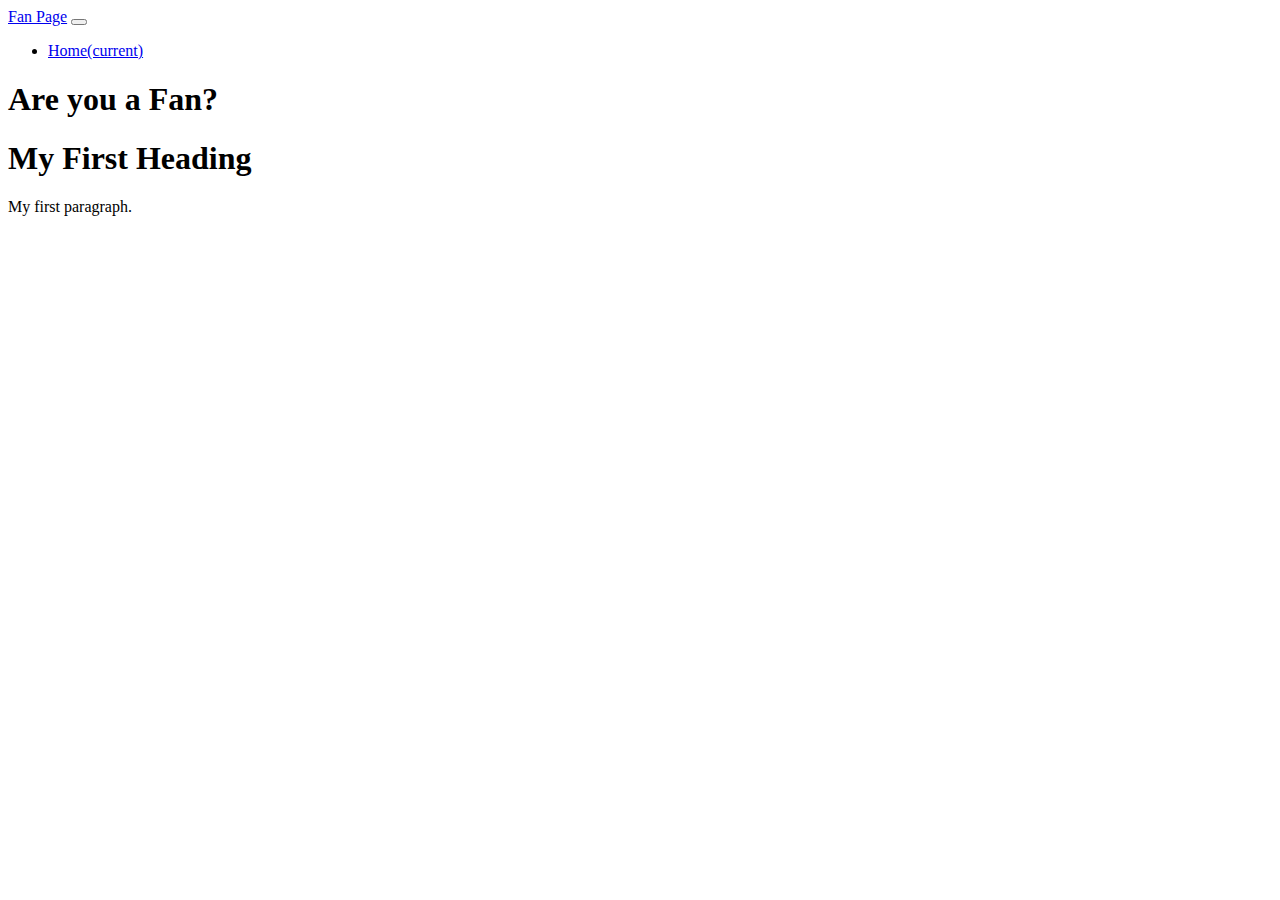
==== index.html @ 9e585be3 "Update index.html" ====
<!DOCTYPE html>
<link href="https://cdn.jsdelivr.net/npm/bootstrap@5.3.0-alpha1/dist/css/bootstrap.min.css" rel="stylesheet" integrity="sha384-GLhlTQ8iRABdZLl6O3oVMWSktQOp6b7In1Zl3/Jr59b6EGGoI1aFkw7cmDA6j6gD" crossorigin="anonymous">
<script src="https://cdn.jsdelivr.net/npm/bootstrap@5.3.0-alpha1/dist/js/bootstrap.bundle.min.js" integrity="sha384-w76AqPfDkMBDXo30jS1Sgez6pr3x5MlQ1ZAGC+nuZB+EYdgRZgiwxhTBTkF7CXvN" crossorigin="anonymous"></script>
<script src="https://cdn.jsdelivr.net/npm/@popperjs/core@2.11.6/dist/umd/popper.min.js" integrity="sha384-oBqDVmMz9ATKxIep9tiCxS/Z9fNfEXiDAYTujMAeBAsjFuCZSmKbSSUnQlmh/jp3" crossorigin="anonymous"></script>
<script src="https://cdn.jsdelivr.net/npm/bootstrap@5.3.0-alpha1/dist/js/bootstrap.min.js" integrity="sha384-mQ93GR66B00ZXjt0YO5KlohRA5SY2XofN4zfuZxLkoj1gXtW8ANNCe9d5Y3eG5eD" crossorigin="anonymous"></script>
<html>
    <head>
        <title>Fan Page</title>
    </head>
    <body>
        <nav class="navbar navbar-expand-lg navbar-light bg-light">
            <a class="navbar-brand" href="#">Fan Page</a>
            <button class="navbar-toggler" type="button" data-toggle="collapse" data-target="#navbarNav" aria-controls="navbarNav" aria-expanded="false" aria-label="Toggle navigation">
                <span class="navbar-toggler-icon"></span>
            </button>
            <div class="collapse navbar-collapse" id="navbarNav">
                <ul class="navbar-nav">
                    <li class="nav-item active">
                        <a class="nav-link" href="#">Home<span class="sr-only">(current)</span></a>
                    </li>
                </ul>
            </div>
        </nav>

        
        <div class="container">
            <h1>Are you a Fan?</h1>
        </div>

        <h1>My First Heading</h1>
        <p>My first paragraph.</p>

    </body>

</html>
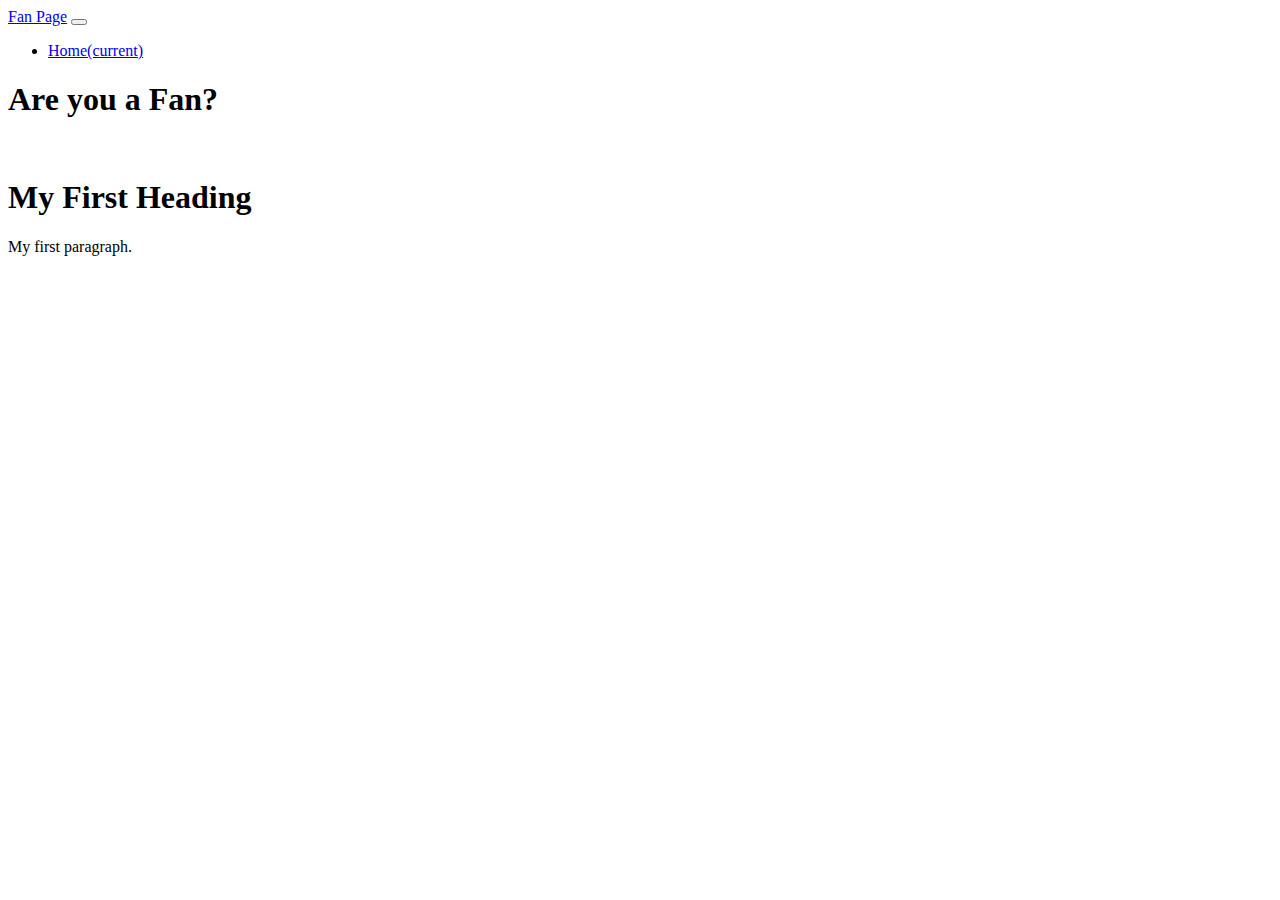
==== commit 68eb35e7: "Update index.html" ====
--- a/index.html
+++ b/index.html
@@ -27,6 +27,10 @@
             <h1>Are you a Fan?</h1>
         </div>
 
+        <div>
+            <img src="https://i5.walmartimages.com/asr/8219c62a-033c-4d68-bcde-168d78e26e26_1.136bf5d35013109607798ad7a6108e70.jpeg" alt="">
+        </div>
+
         <h1>My First Heading</h1>
         <p>My first paragraph.</p>
 
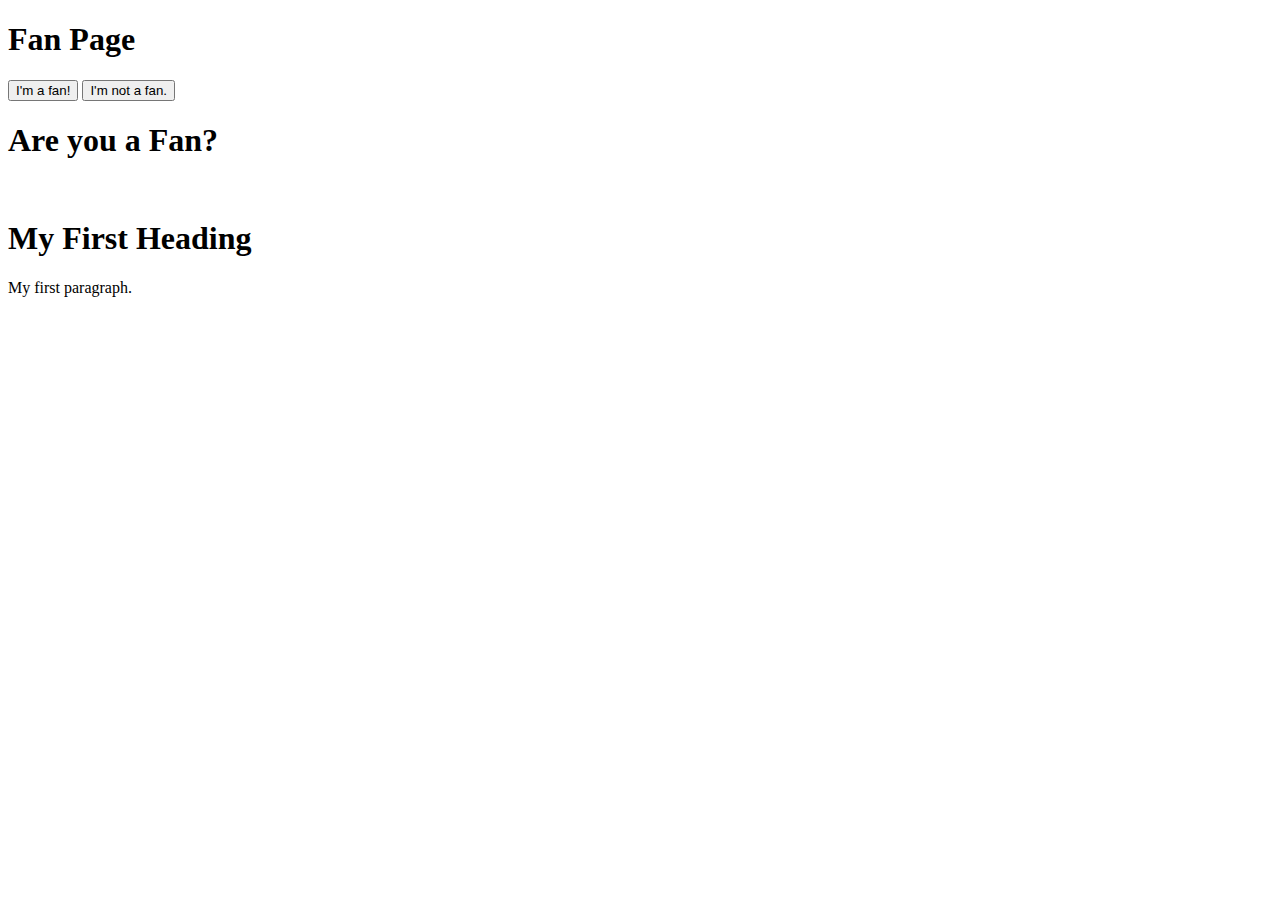
==== commit f500663f: "Update index.html" ====
--- a/index.html
+++ b/index.html
@@ -8,18 +8,12 @@
         <title>Fan Page</title>
     </head>
     <body>
-        <nav class="navbar navbar-expand-lg navbar-light bg-light">
-            <a class="navbar-brand" href="#">Fan Page</a>
-            <button class="navbar-toggler" type="button" data-toggle="collapse" data-target="#navbarNav" aria-controls="navbarNav" aria-expanded="false" aria-label="Toggle navigation">
-                <span class="navbar-toggler-icon"></span>
-            </button>
-            <div class="collapse navbar-collapse" id="navbarNav">
-                <ul class="navbar-nav">
-                    <li class="nav-item active">
-                        <a class="nav-link" href="#">Home<span class="sr-only">(current)</span></a>
-                    </li>
-                </ul>
-            </div>
+        <nav class="navbar navbar-light bg-light">
+            <form class="form-inline">
+                <h1>Fan Page</h1>
+                <button class="btn btn-outline-success" type="button">I'm a fan!</button>
+                <button class="btn btn-sm btn-outline-secondary" type="button">I'm not a fan.</button>
+            </form>
         </nav>
 
         
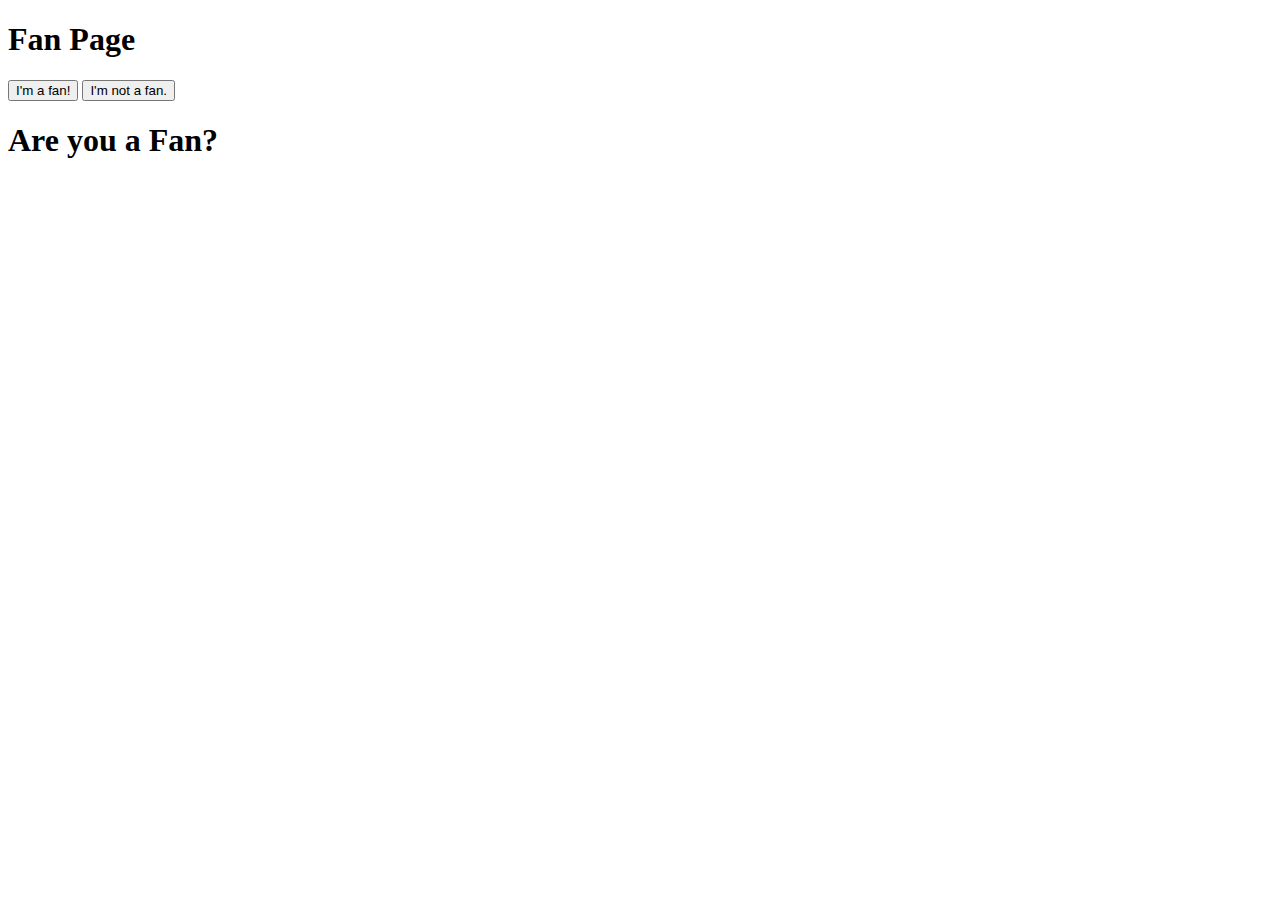
==== commit 5ea71e18: "Update index.html" ====
--- a/index.html
+++ b/index.html
@@ -21,12 +21,9 @@
             <h1>Are you a Fan?</h1>
         </div>
 
-        <div>
+        <div class="container">
             <img src="https://i5.walmartimages.com/asr/8219c62a-033c-4d68-bcde-168d78e26e26_1.136bf5d35013109607798ad7a6108e70.jpeg" alt="">
         </div>
-
-        <h1>My First Heading</h1>
-        <p>My first paragraph.</p>
 
     </body>
 
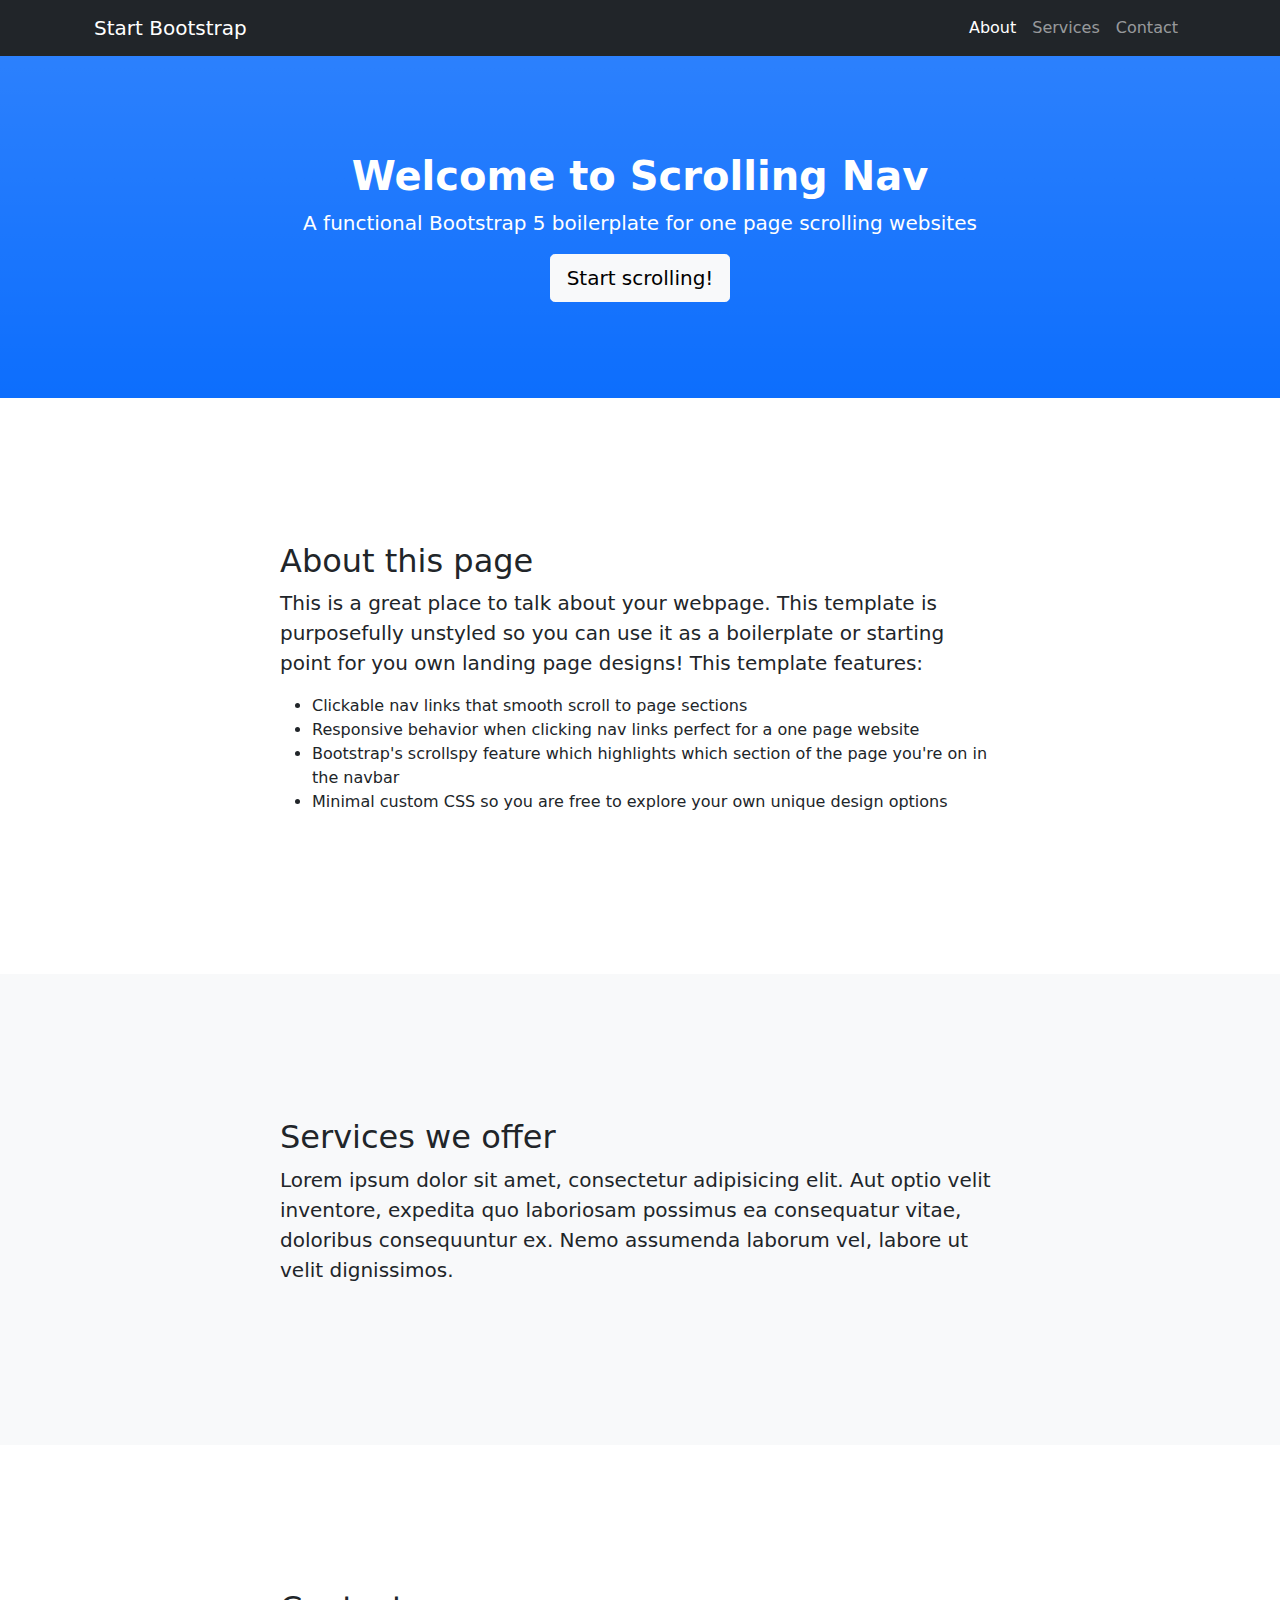
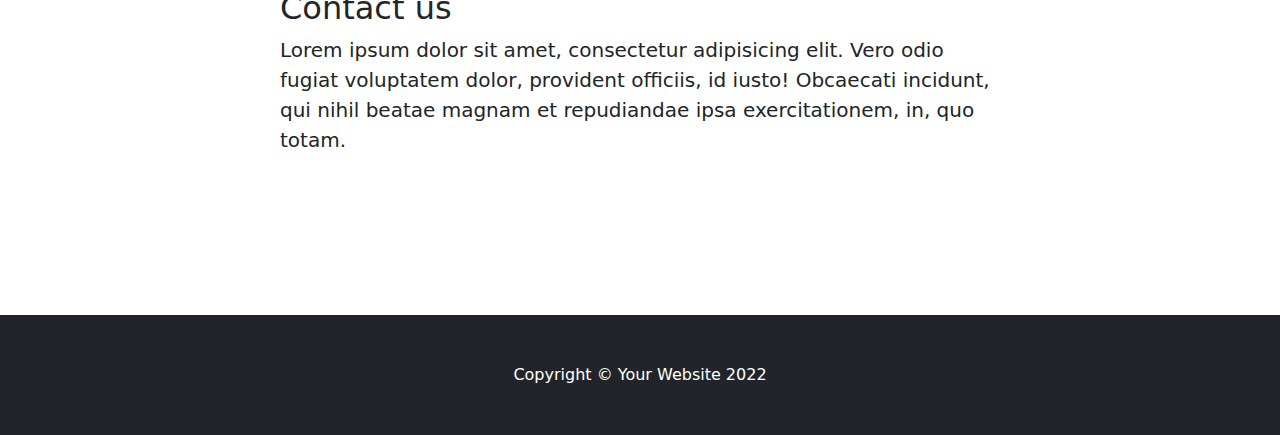
==== commit 289acbeb: "Commit" ====
--- a/index.html
+++ b/index.html
@@ -1,30 +1,84 @@
 <!DOCTYPE html>
-<link href="https://cdn.jsdelivr.net/npm/bootstrap@5.3.0-alpha1/dist/css/bootstrap.min.css" rel="stylesheet" integrity="sha384-GLhlTQ8iRABdZLl6O3oVMWSktQOp6b7In1Zl3/Jr59b6EGGoI1aFkw7cmDA6j6gD" crossorigin="anonymous">
-<script src="https://cdn.jsdelivr.net/npm/bootstrap@5.3.0-alpha1/dist/js/bootstrap.bundle.min.js" integrity="sha384-w76AqPfDkMBDXo30jS1Sgez6pr3x5MlQ1ZAGC+nuZB+EYdgRZgiwxhTBTkF7CXvN" crossorigin="anonymous"></script>
-<script src="https://cdn.jsdelivr.net/npm/@popperjs/core@2.11.6/dist/umd/popper.min.js" integrity="sha384-oBqDVmMz9ATKxIep9tiCxS/Z9fNfEXiDAYTujMAeBAsjFuCZSmKbSSUnQlmh/jp3" crossorigin="anonymous"></script>
-<script src="https://cdn.jsdelivr.net/npm/bootstrap@5.3.0-alpha1/dist/js/bootstrap.min.js" integrity="sha384-mQ93GR66B00ZXjt0YO5KlohRA5SY2XofN4zfuZxLkoj1gXtW8ANNCe9d5Y3eG5eD" crossorigin="anonymous"></script>
-<html>
+<html lang="en">
     <head>
-        <title>Fan Page</title>
+        <meta charset="utf-8" />
+        <meta name="viewport" content="width=device-width, initial-scale=1, shrink-to-fit=no" />
+        <meta name="description" content="" />
+        <meta name="author" content="" />
+        <title>Scrolling Nav - Start Bootstrap Template</title>
+        <link rel="icon" type="image/x-icon" href="assets/favicon.ico" />
+        <!-- Core theme CSS (includes Bootstrap)-->
+        <link href="css/styles.css" rel="stylesheet" />
     </head>
-    <body>
-        <nav class="navbar navbar-light bg-light">
-            <form class="form-inline">
-                <h1>Fan Page</h1>
-                <button class="btn btn-outline-success" type="button">I'm a fan!</button>
-                <button class="btn btn-sm btn-outline-secondary" type="button">I'm not a fan.</button>
-            </form>
+    <body id="page-top">
+        <!-- Navigation-->
+        <nav class="navbar navbar-expand-lg navbar-dark bg-dark fixed-top" id="mainNav">
+            <div class="container px-4">
+                <a class="navbar-brand" href="#page-top">Start Bootstrap</a>
+                <button class="navbar-toggler" type="button" data-bs-toggle="collapse" data-bs-target="#navbarResponsive" aria-controls="navbarResponsive" aria-expanded="false" aria-label="Toggle navigation"><span class="navbar-toggler-icon"></span></button>
+                <div class="collapse navbar-collapse" id="navbarResponsive">
+                    <ul class="navbar-nav ms-auto">
+                        <li class="nav-item"><a class="nav-link" href="#about">About</a></li>
+                        <li class="nav-item"><a class="nav-link" href="#services">Services</a></li>
+                        <li class="nav-item"><a class="nav-link" href="#contact">Contact</a></li>
+                    </ul>
+                </div>
+            </div>
         </nav>
-
-        
-        <div class="container">
-            <h1>Are you a Fan?</h1>
-        </div>
-
-        <div class="container">
-            <img src="https://i5.walmartimages.com/asr/8219c62a-033c-4d68-bcde-168d78e26e26_1.136bf5d35013109607798ad7a6108e70.jpeg" alt="">
-        </div>
-
+        <!-- Header-->
+        <header class="bg-primary bg-gradient text-white">
+            <div class="container px-4 text-center">
+                <h1 class="fw-bolder">Welcome to Scrolling Nav</h1>
+                <p class="lead">A functional Bootstrap 5 boilerplate for one page scrolling websites</p>
+                <a class="btn btn-lg btn-light" href="#about">Start scrolling!</a>
+            </div>
+        </header>
+        <!-- About section-->
+        <section id="about">
+            <div class="container px-4">
+                <div class="row gx-4 justify-content-center">
+                    <div class="col-lg-8">
+                        <h2>About this page</h2>
+                        <p class="lead">This is a great place to talk about your webpage. This template is purposefully unstyled so you can use it as a boilerplate or starting point for you own landing page designs! This template features:</p>
+                        <ul>
+                            <li>Clickable nav links that smooth scroll to page sections</li>
+                            <li>Responsive behavior when clicking nav links perfect for a one page website</li>
+                            <li>Bootstrap's scrollspy feature which highlights which section of the page you're on in the navbar</li>
+                            <li>Minimal custom CSS so you are free to explore your own unique design options</li>
+                        </ul>
+                    </div>
+                </div>
+            </div>
+        </section>
+        <!-- Services section-->
+        <section class="bg-light" id="services">
+            <div class="container px-4">
+                <div class="row gx-4 justify-content-center">
+                    <div class="col-lg-8">
+                        <h2>Services we offer</h2>
+                        <p class="lead">Lorem ipsum dolor sit amet, consectetur adipisicing elit. Aut optio velit inventore, expedita quo laboriosam possimus ea consequatur vitae, doloribus consequuntur ex. Nemo assumenda laborum vel, labore ut velit dignissimos.</p>
+                    </div>
+                </div>
+            </div>
+        </section>
+        <!-- Contact section-->
+        <section id="contact">
+            <div class="container px-4">
+                <div class="row gx-4 justify-content-center">
+                    <div class="col-lg-8">
+                        <h2>Contact us</h2>
+                        <p class="lead">Lorem ipsum dolor sit amet, consectetur adipisicing elit. Vero odio fugiat voluptatem dolor, provident officiis, id iusto! Obcaecati incidunt, qui nihil beatae magnam et repudiandae ipsa exercitationem, in, quo totam.</p>
+                    </div>
+                </div>
+            </div>
+        </section>
+        <!-- Footer-->
+        <footer class="py-5 bg-dark">
+            <div class="container px-4"><p class="m-0 text-center text-white">Copyright &copy; Your Website 2022</p></div>
+        </footer>
+        <!-- Bootstrap core JS-->
+        <script src="https://cdn.jsdelivr.net/npm/bootstrap@5.1.3/dist/js/bootstrap.bundle.min.js"></script>
+        <!-- Core theme JS-->
+        <script src="js/scripts.js"></script>
     </body>
-
-</html>+</html>
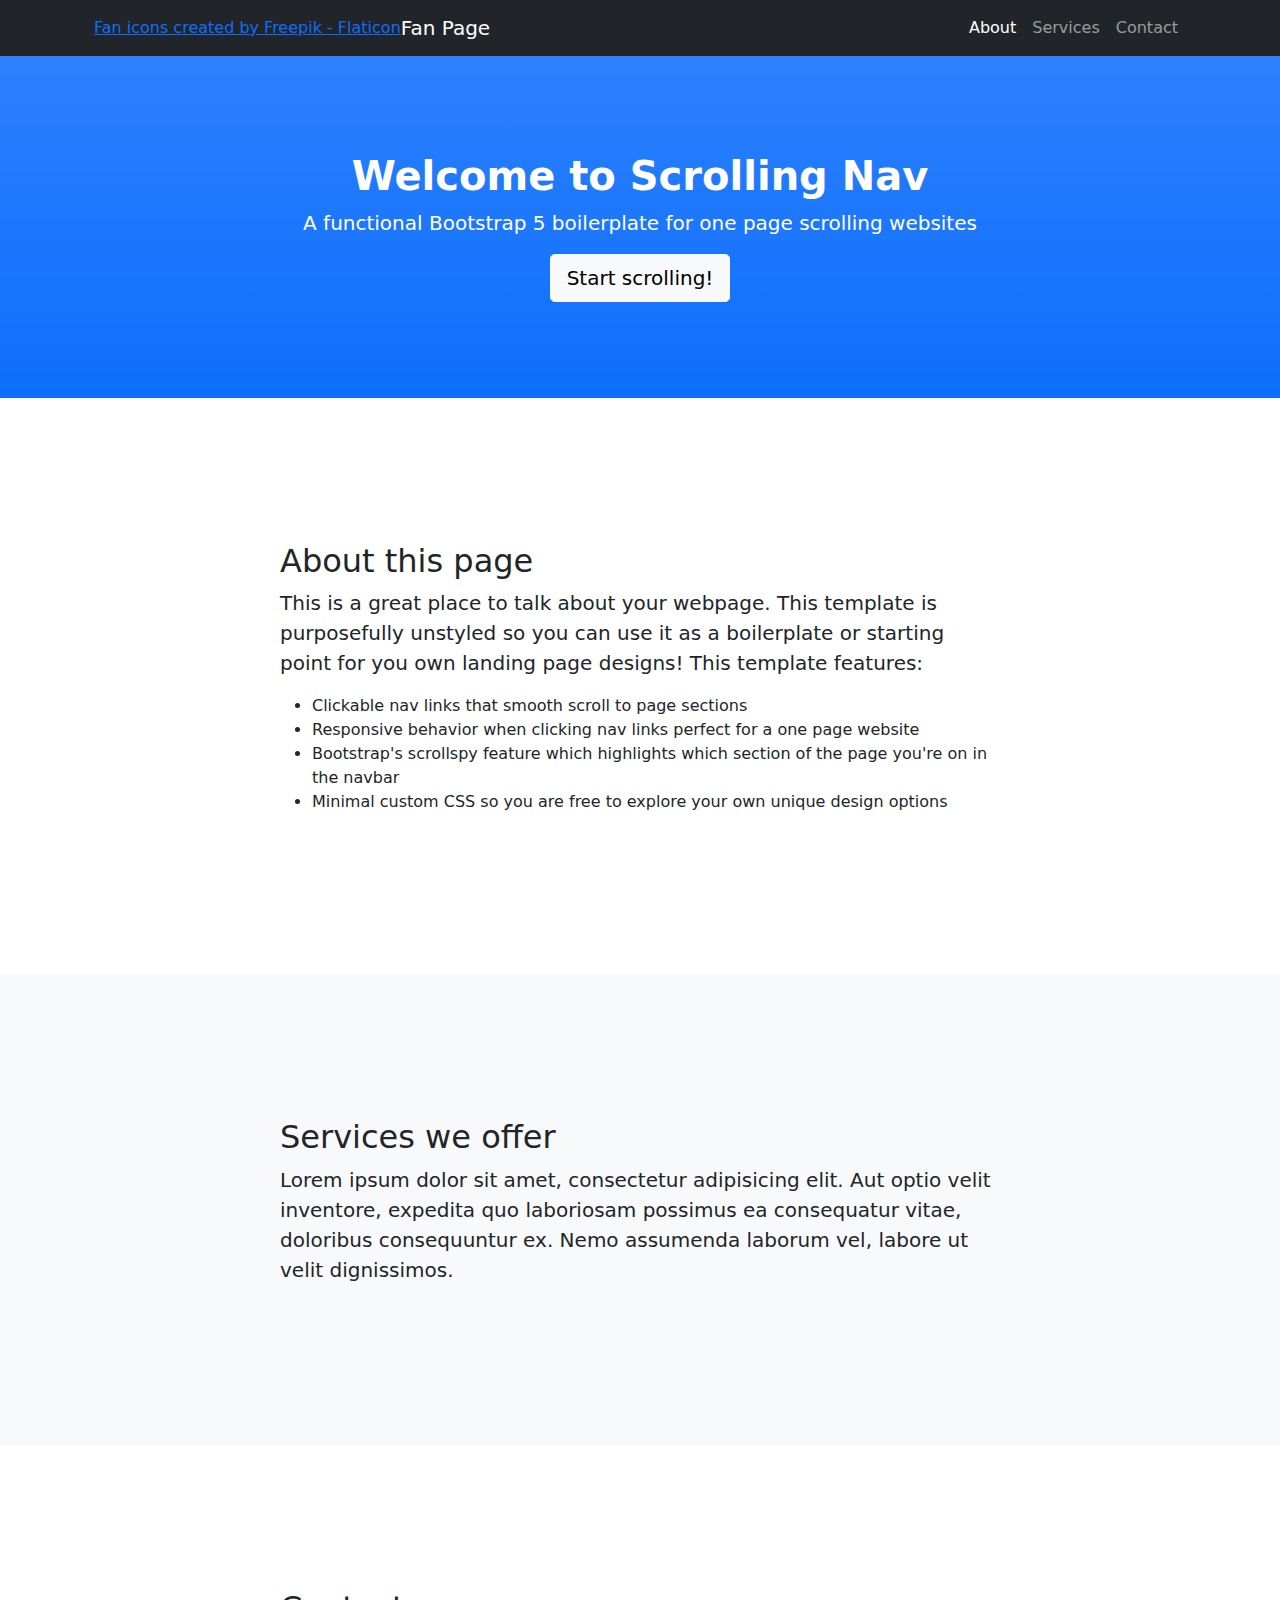
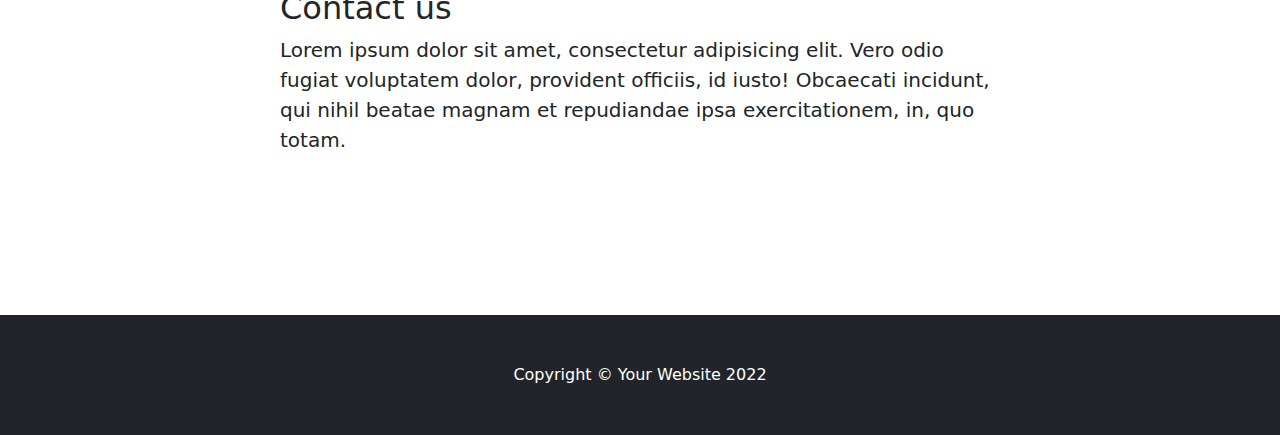
==== commit f8c589c7: "Update index.html" ====
--- a/index.html
+++ b/index.html
@@ -5,7 +5,7 @@
         <meta name="viewport" content="width=device-width, initial-scale=1, shrink-to-fit=no" />
         <meta name="description" content="" />
         <meta name="author" content="" />
-        <title>Scrolling Nav - Start Bootstrap Template</title>
+        <title>Fan Page</title>
         <link rel="icon" type="image/x-icon" href="assets/favicon.ico" />
         <!-- Core theme CSS (includes Bootstrap)-->
         <link href="css/styles.css" rel="stylesheet" />
@@ -14,7 +14,8 @@
         <!-- Navigation-->
         <nav class="navbar navbar-expand-lg navbar-dark bg-dark fixed-top" id="mainNav">
             <div class="container px-4">
-                <a class="navbar-brand" href="#page-top">Start Bootstrap</a>
+                <a href="https://www.flaticon.com/free-icons/fan" title="fan icons">Fan icons created by Freepik - Flaticon</a>
+                <a class="navbar-brand" href="#page-top">Fan Page</a>
                 <button class="navbar-toggler" type="button" data-bs-toggle="collapse" data-bs-target="#navbarResponsive" aria-controls="navbarResponsive" aria-expanded="false" aria-label="Toggle navigation"><span class="navbar-toggler-icon"></span></button>
                 <div class="collapse navbar-collapse" id="navbarResponsive">
                     <ul class="navbar-nav ms-auto">
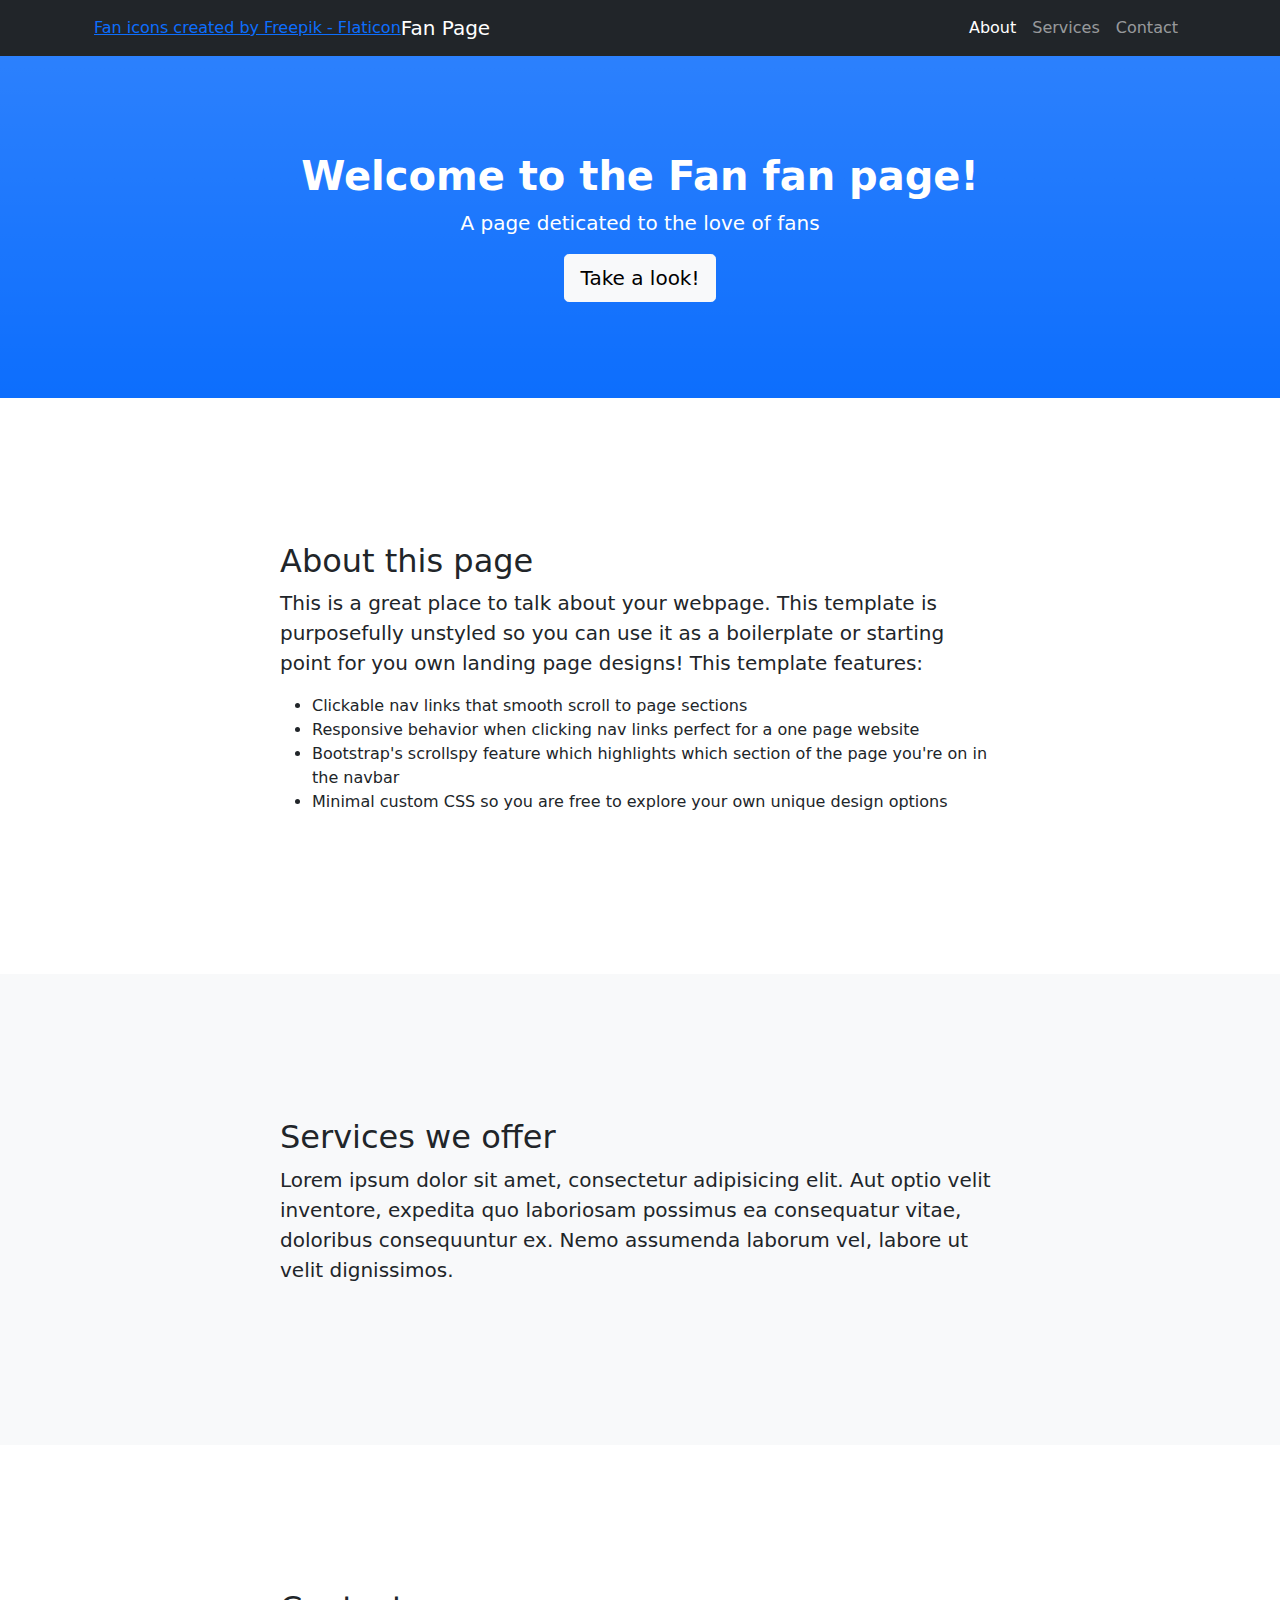
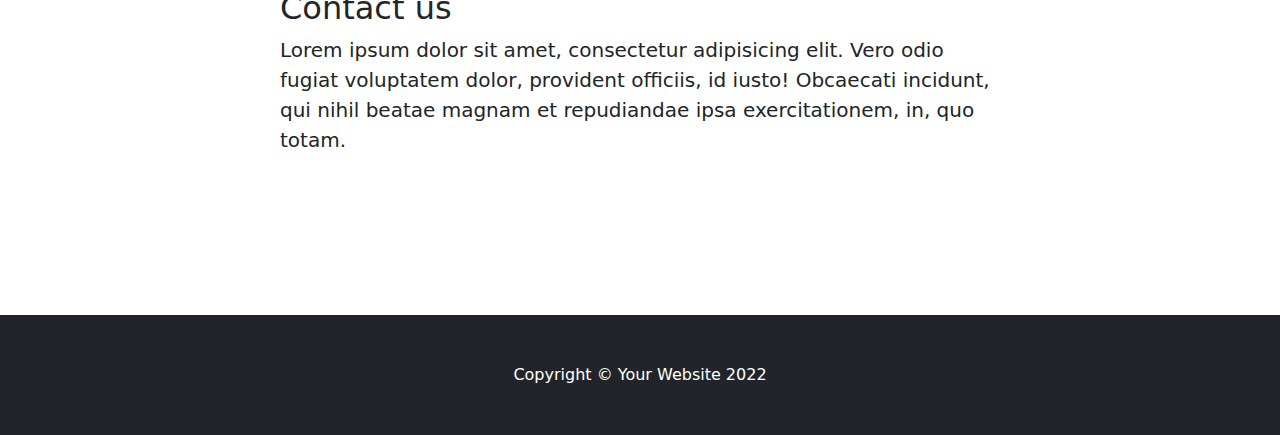
==== commit 7fc1d837: "Update index.html" ====
--- a/index.html
+++ b/index.html
@@ -29,9 +29,9 @@
         <!-- Header-->
         <header class="bg-primary bg-gradient text-white">
             <div class="container px-4 text-center">
-                <h1 class="fw-bolder">Welcome to Scrolling Nav</h1>
-                <p class="lead">A functional Bootstrap 5 boilerplate for one page scrolling websites</p>
-                <a class="btn btn-lg btn-light" href="#about">Start scrolling!</a>
+                <h1 class="fw-bolder">Welcome to the Fan fan page!</h1>
+                <p class="lead">A page deticated to the love of fans</p>
+                <a class="btn btn-lg btn-light" href="#about">Take a look!</a>
             </div>
         </header>
         <!-- About section-->
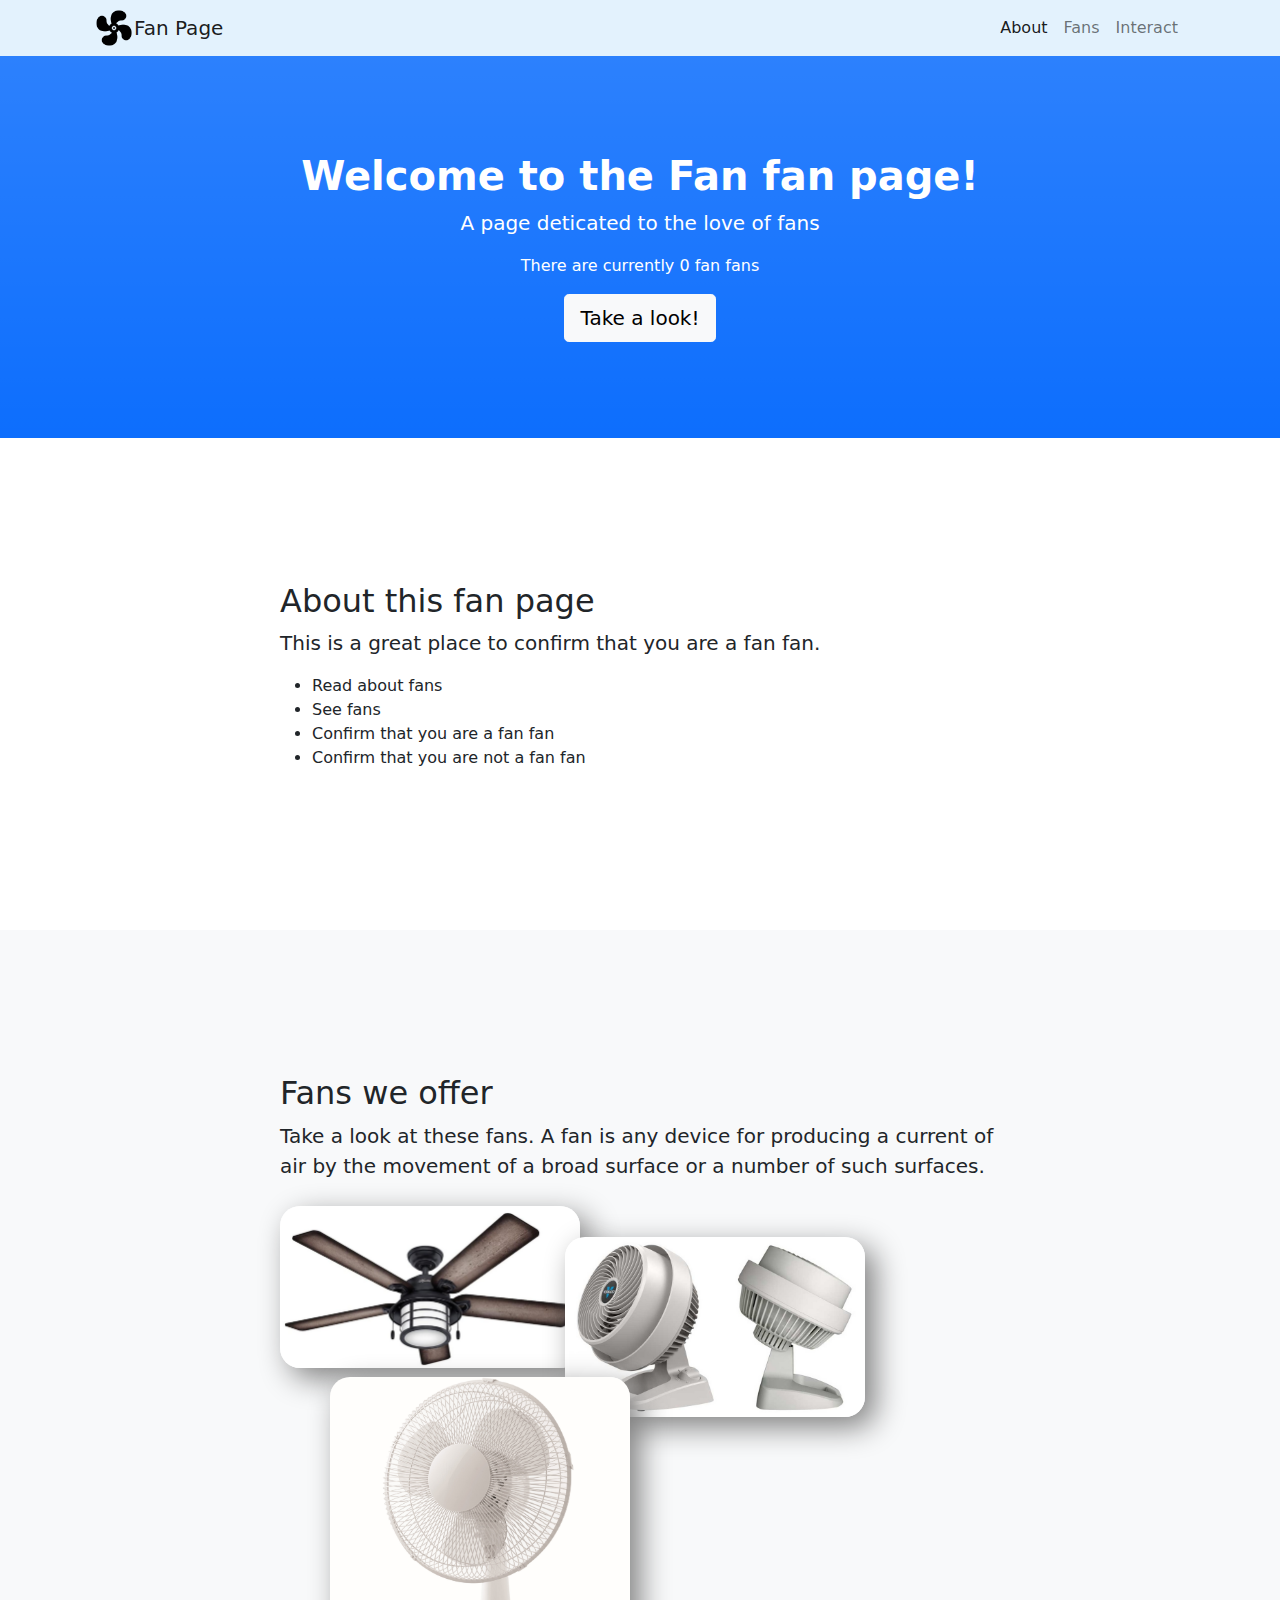
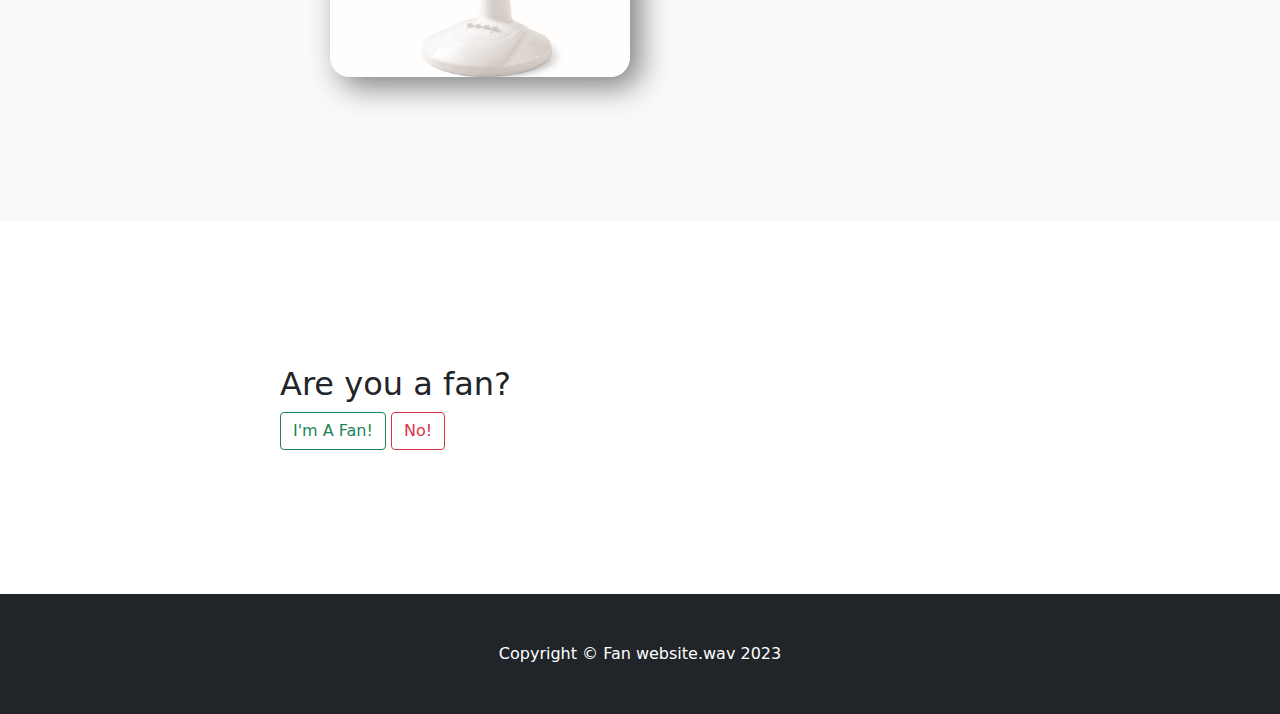
==== commit 78aa0477: "Done" ====
--- a/index.html
+++ b/index.html
@@ -9,19 +9,20 @@
         <link rel="icon" type="image/x-icon" href="assets/favicon.ico" />
         <!-- Core theme CSS (includes Bootstrap)-->
         <link href="css/styles.css" rel="stylesheet" />
+        <link rel="stylesheet" href="css/style.css">
     </head>
     <body id="page-top">
         <!-- Navigation-->
-        <nav class="navbar navbar-expand-lg navbar-dark bg-dark fixed-top" id="mainNav">
+        <nav class="navbar navbar-expand-lg navbar-light fixed-top" style="background-color: #e3f2fd;" id="mainNav">
             <div class="container px-4">
-                <a href="https://www.flaticon.com/free-icons/fan" title="fan icons">Fan icons created by Freepik - Flaticon</a>
+                <img class="icon" src="assets/cooler.png" alt="" width="40px">
                 <a class="navbar-brand" href="#page-top">Fan Page</a>
                 <button class="navbar-toggler" type="button" data-bs-toggle="collapse" data-bs-target="#navbarResponsive" aria-controls="navbarResponsive" aria-expanded="false" aria-label="Toggle navigation"><span class="navbar-toggler-icon"></span></button>
                 <div class="collapse navbar-collapse" id="navbarResponsive">
                     <ul class="navbar-nav ms-auto">
                         <li class="nav-item"><a class="nav-link" href="#about">About</a></li>
-                        <li class="nav-item"><a class="nav-link" href="#services">Services</a></li>
-                        <li class="nav-item"><a class="nav-link" href="#contact">Contact</a></li>
+                        <li class="nav-item"><a class="nav-link" href="#fans">Fans</a></li>
+                        <li class="nav-item"><a class="nav-link" href="#interact">Interact</a></li>
                     </ul>
                 </div>
             </div>
@@ -31,6 +32,7 @@
             <div class="container px-4 text-center">
                 <h1 class="fw-bolder">Welcome to the Fan fan page!</h1>
                 <p class="lead">A page deticated to the love of fans</p>
+                <p id="numfans">There are currently 0 fan fans</p>
                 <a class="btn btn-lg btn-light" href="#about">Take a look!</a>
             </div>
         </header>
@@ -39,43 +41,47 @@
             <div class="container px-4">
                 <div class="row gx-4 justify-content-center">
                     <div class="col-lg-8">
-                        <h2>About this page</h2>
-                        <p class="lead">This is a great place to talk about your webpage. This template is purposefully unstyled so you can use it as a boilerplate or starting point for you own landing page designs! This template features:</p>
+                        <h2>About this fan page</h2>
+                        <p class="lead">This is a great place to confirm that you are a fan fan.</p>
                         <ul>
-                            <li>Clickable nav links that smooth scroll to page sections</li>
-                            <li>Responsive behavior when clicking nav links perfect for a one page website</li>
-                            <li>Bootstrap's scrollspy feature which highlights which section of the page you're on in the navbar</li>
-                            <li>Minimal custom CSS so you are free to explore your own unique design options</li>
+                            <li>Read about fans</li>
+                            <li>See fans</li>
+                            <li>Confirm that you are a fan fan</li>
+                            <li>Confirm that you are not a fan fan</li>
                         </ul>
                     </div>
                 </div>
             </div>
         </section>
         <!-- Services section-->
-        <section class="bg-light" id="services">
+        <section class="bg-light" id="fans">
             <div class="container px-4">
                 <div class="row gx-4 justify-content-center">
                     <div class="col-lg-8">
-                        <h2>Services we offer</h2>
-                        <p class="lead">Lorem ipsum dolor sit amet, consectetur adipisicing elit. Aut optio velit inventore, expedita quo laboriosam possimus ea consequatur vitae, doloribus consequuntur ex. Nemo assumenda laborum vel, labore ut velit dignissimos.</p>
+                        <h2>Fans we offer</h2>
+                        <p class="lead">Take a look at these fans. A fan is any device for producing a current of air by the movement of a broad surface or a number of such surfaces.</p>
+                        <img class="image1" src="assets/big-living-room-ceiling-fans.jpg" />
+                        <img class="image2" src="assets/c870x524.jpg" />
+                        <img class="image3" src="assets/402c08f5-e529-43ca-a3df-8587328cc1aa_1.2aa4e598677d48544e6a9d80c79b409e.jpeg" />
                     </div>
                 </div>
             </div>
         </section>
         <!-- Contact section-->
-        <section id="contact">
+        <section id="interact">
             <div class="container px-4">
                 <div class="row gx-4 justify-content-center">
                     <div class="col-lg-8">
-                        <h2>Contact us</h2>
-                        <p class="lead">Lorem ipsum dolor sit amet, consectetur adipisicing elit. Vero odio fugiat voluptatem dolor, provident officiis, id iusto! Obcaecati incidunt, qui nihil beatae magnam et repudiandae ipsa exercitationem, in, quo totam.</p>
+                        <h2>Are you a fan?</h2>
+                        <button type="button" class="btn btn-outline-success" id="success-btn" onClick="incrementFans()">I'm A Fan!</button>
+                        <button type="button" class="btn btn-outline-danger" id="fail-btn" onClick="window.location.href='no.html';">No!</button>
                     </div>
                 </div>
             </div>
         </section>
         <!-- Footer-->
         <footer class="py-5 bg-dark">
-            <div class="container px-4"><p class="m-0 text-center text-white">Copyright &copy; Your Website 2022</p></div>
+            <div class="container px-4"><p class="m-0 text-center text-white">Copyright &copy; Fan website.wav 2023</p></div>
         </footer>
         <!-- Bootstrap core JS-->
         <script src="https://cdn.jsdelivr.net/npm/bootstrap@5.1.3/dist/js/bootstrap.bundle.min.js"></script>
--- a/css/style.css
+++ b/css/style.css
@@ -0,0 +1,74 @@
+body {
+    user-select: none;
+}
+
+.parent {
+    position: relative;
+    top: 0;
+    left: 0;
+}
+
+.image1 {
+    position: relative;
+    width: 300px;
+    top: 0;
+    left: 0;
+    /* border: 1px solid #000000; */
+    border-radius: 20px;
+    box-shadow: 10px 10px 30px grey;
+    z-index: 0;
+    transition: z-index 0.2s;
+}
+
+.image2 {
+    position: relative;
+    width: 300px;
+    top: 40px;
+    left: -20px;
+    /* border: 1px solid #000000; */
+    border-radius: 20px;
+    box-shadow: 10px 10px 30px grey;
+    z-index: 1;
+    transition: z-index 0.2s;
+}
+
+.image3 {
+    position: relative;
+    width: 300px;
+    top: 0px;
+    left: 50px;
+    /* border: 1px solid #000000; */
+    border-radius: 20px;
+    box-shadow: 10px 10px 30px grey;
+    z-index: 2;
+    transition: z-index 0.2s;
+}
+
+.icon {
+    transition: transform .7s ease-in-out;
+}
+
+.icon:hover {
+    transform: rotate(360deg);
+}
+
+#confetti-box {
+    position: absolute;
+    top: 0;
+    left: 0;
+    width: 100%;
+    height: 100%;
+}
+
+.confetti {
+    position: absolute;
+    z-index: 9999;
+}
+
+.confetti-item {
+    width: 10px;
+    position: absolute;
+    top: 0;
+    left: 0;
+    height: 10px;
+}